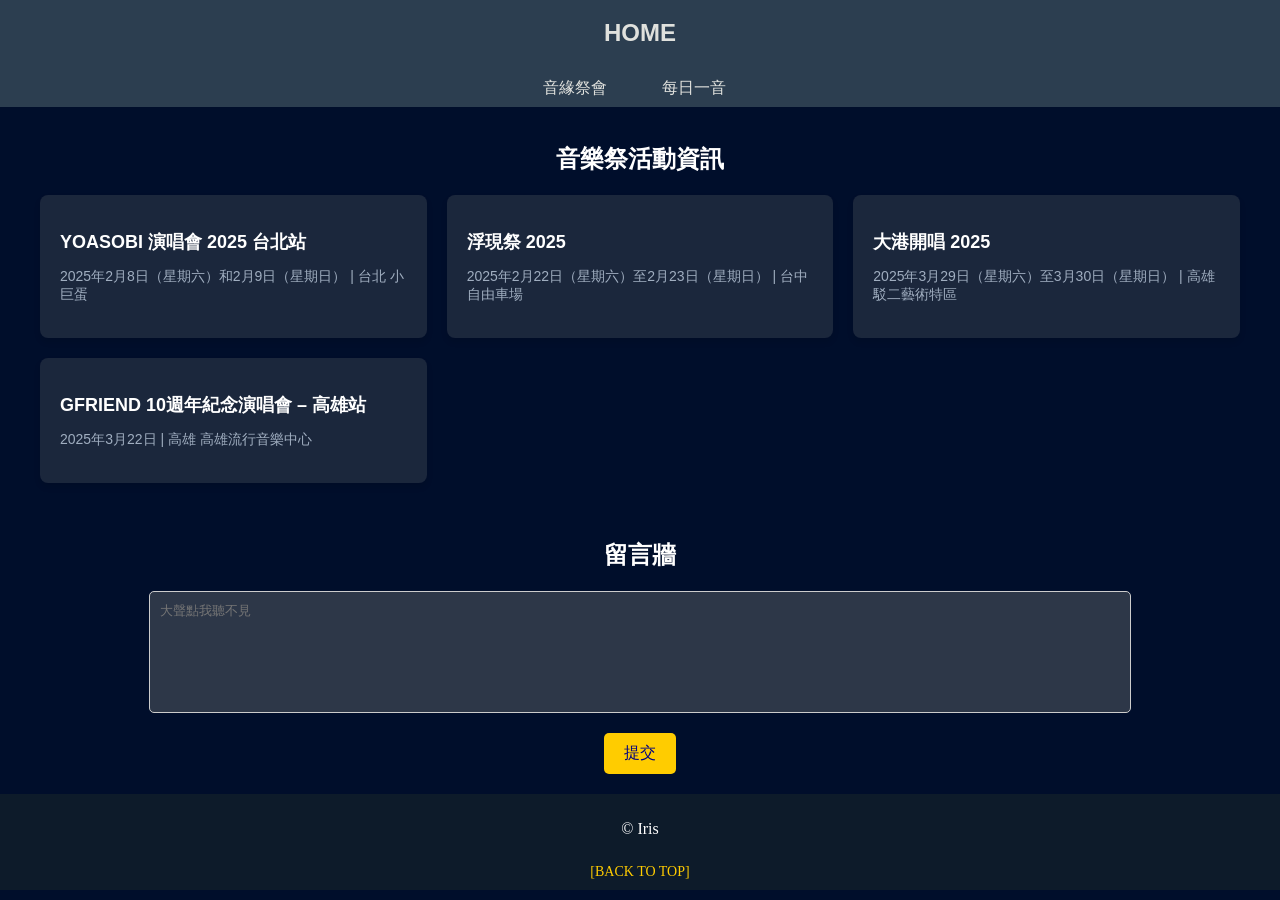
==== comment.html @ f075c8c2 "031903" ====
<!DOCTYPE html>
<html>
<head>
  <meta charset="UTF-8">
  <meta name="viewport" content="width=device-width, initial-scale=1.0">
  <title>音緣祭會</title>

   <style>
    /* 身體 */
  body {
    font-family: Arial, sans-serif;
    background-color:  #000E2B;
    color: #ffffff;
    margin: 0;
    padding: 0;
  }
  header {
    background-color: #2c3e50;
    color: white;
    text-align: center;
    padding:3px 20px 40px 20px;
  }
  header ul{
    position:absolute;
    left:20vw;
    right:20vw;
    bottom:10;
    line-height:10px;
    align:center;
  }
  header li{
    display:inline;
    margin-right:4vw;
  }
  header a {
    color: #E0E1DD;
    text-decoration:none;
    
  }
  header a:hover{
    text-decoration:none;
    color:#0D1B2A;
    background-color:#e6e1e0;
    broder:5px solid #E0E1DD;
    padding:10px;
    transform: scale(1.3);
  }
    .container {
      max-width: 1200px;
      margin: 0 auto;
      padding: 20px;
    }

    h1 {
      font-size: 24px;
      font-weight: bold;
      margin-bottom: 20px;
    }

    .grid {
      display: grid;
      grid-template-columns: repeat(auto-fit, minmax(300px, 1fr));
      gap: 20px;
    }

    .card {
      background-color: #2d37489a;
      border-radius: 8px;
      padding: 20px;
      box-shadow: 0 4px 6px rgba(0, 0, 0, 0.1);
      cursor: pointer;
      transition: background-color 0.3s;
    }

    .card:hover {
      background-color: #4a5568;
    }

    .card h2 {
      font-size: 18px;
      font-weight: bold;
      margin-bottom: 10px;
    }

    .card p {
      font-size: 14px;
      color: #a0aec0;
    }

    textarea {
      width: 100%;
      padding: 10px;
      background-color: #2d3748;
      border: none;
      border-radius: 8px;
      color: white;
      resize: none;
      margin-bottom: 10px;
    }

    .message {
      background-color: #2d3748;
      padding: 10px;
      border-radius: 8px;
      margin: 10px;
    }

    /* 頁尾 */
    footer {
      font-family: Times New Roman, sans-serif;
      text-align: center;
      padding: 10px 0;
      background-color: #0D1B2A;
      color: white;
      position: relative;
    }

    /* 回到最初的起點 */
    .back-to-top {
      display: inline-block;
      margin-top: 10px;
      color: #ffcc00;
      text-decoration: none;
      font-size: 14px;
    }

    /* 彈出視窗 */
    .popup {
      display: none;
      position: fixed;
      top: 50%;
      left: 50%;
      transform: translate(-50%, -50%);
      background-color: rgba(0, 0, 0, 0.7);
      color: white;
      padding: 20px;
      border-radius: 8px;
      font-size: 16px;
      text-align: center;
    }

    .popup.active {
      display: block;
    }

    .popup .close-btn {
      background-color: #f44336;
      border: none;
      padding: 5px 10px;
      color: white;
      font-size: 14px;
      border-radius: 4px;
      cursor: pointer;
      text-align: center;
    }
    
      textarea {
          width: 80%;
          height: 100px;
          margin: 20px auto;
          display: block;
          padding: 10px;
          border: 1px solid #ccc;
          border-radius: 5px;
        }
    
    /* 按鈕 */
        button {
          padding: 10px 20px;
          border: none;
          border-radius: 5px;
          background-color: #ffcc00;
          color: NAVY;
          font-size: 16px;
          cursor: pointer;
        }

        button:hover {
          font-family: Arial, sans-serif;
          color: navy;
          background-color: #ffa60042;
        } 
    
    /*區塊*/
        section{
          padding: 30px 20px;
        }
        
    </style>
</head>
<body>
  <header>
    <!-- 首頁 -->
    <h1><a href="index.html">HOME</a></h1>
    
    <!-- 搜尋框容器 -->
    <CENTER>
  
    <!-- 下面那一排 -->
      <ul>
        <li><a href="comment.html">音緣祭會</a></li>
        <li><a href="DaylyMusic.html">每日一音</a></li>
      </ul>
      
    </CENTER>
  </header>

  <!-- 音樂祭活動資訊 -->
  <div class="container">
    <center>
      <h1>音樂祭活動資訊</h1>
    </center>
      <div class="grid">
      <!-- 活動卡片 -->
      <div class="card" onclick="window.open('https://www.arena.taipei/News_Photo.aspx?n=2E1489AFE4B1BEA1&sms=F9A95D3F5A5C2C68')">
        <h2>YOASOBI 演唱會 2025 台北站</h2>
        <p>2025年2月8日（星期六）和2月9日（星期日） | 台北 小巨蛋</p>
      </div>
      <div class="card" onclick="window.open('https://www.klook.com/zh-TW/blog/taiwan-music-festival/v')">
        <h2>浮現祭 2025</h2>
        <p>2025年2月22日（星期六）至2月23日（星期日） | 台中 自由車場</p>
      </div>
      <div class="card" onclick="window.open('https://www.housefeel.com.tw/article/%E9%9F%B3%E6%A8%82%E7%A5%AD-%E5%8F%B0%E7%81%A3%E7%A5%AD-%E5%A4%A7%E6%B8%AF%E9%96%8B%E5%94%B1-%E7%8D%A8%E7%AB%8B%E6%A8%82%E5%9C%98/')">
        <h2>大港開唱 2025</h2>
        <p>2025年3月29日（星期六）至3月30日（星期日） | 高雄 駁二藝術特區</p>
      </div>
      <div class="card" onclick="window.open('https://www.marieclaire.com.tw/entertainment/music/83842/gfriend-10th-anniversary')">
        <h2>GFRIEND 10週年紀念演唱會 – 高雄站</h2>
        <p>2025年3月22日 | 高雄 高雄流行音樂中心</p>
      </div>
    </div>
  </div>

  <!-- 留言牆 -->
  <center>
  <div class="container">
    <h1>留言牆</h1>
    <form id="messageForm">
      <textarea id="messageInput" rows="3" placeholder="大聲點我聽不見"></textarea>
      <button type="submit">提交</button>
    </form>
    <div id="messages">
      <!-- 留言將動態載入 -->
    </div>
  </div>
  </center>
  <script>
    // 留言牆功能
    const messageForm = document.getElementById("messageForm");
    const messagesDiv = document.getElementById("messages");

    messageForm.addEventListener("submit", function(event) {
      event.preventDefault();
      const messageInput = document.getElementById("messageInput");
      const content = messageInput.value;

      if (content.trim()) {
        const messageDiv = document.createElement("div");
        messageDiv.className = "message";
        messageDiv.textContent = content;
        messagesDiv.appendChild(messageDiv);
        messageInput.value = ""; // 清空留言框
      }
    });
  </script>
    <footer>
      <p>&copy; Iris</p>
      <a href="#top" class="back-to-top">[BACK TO TOP]</a>
    </footer>
</body>

</html>
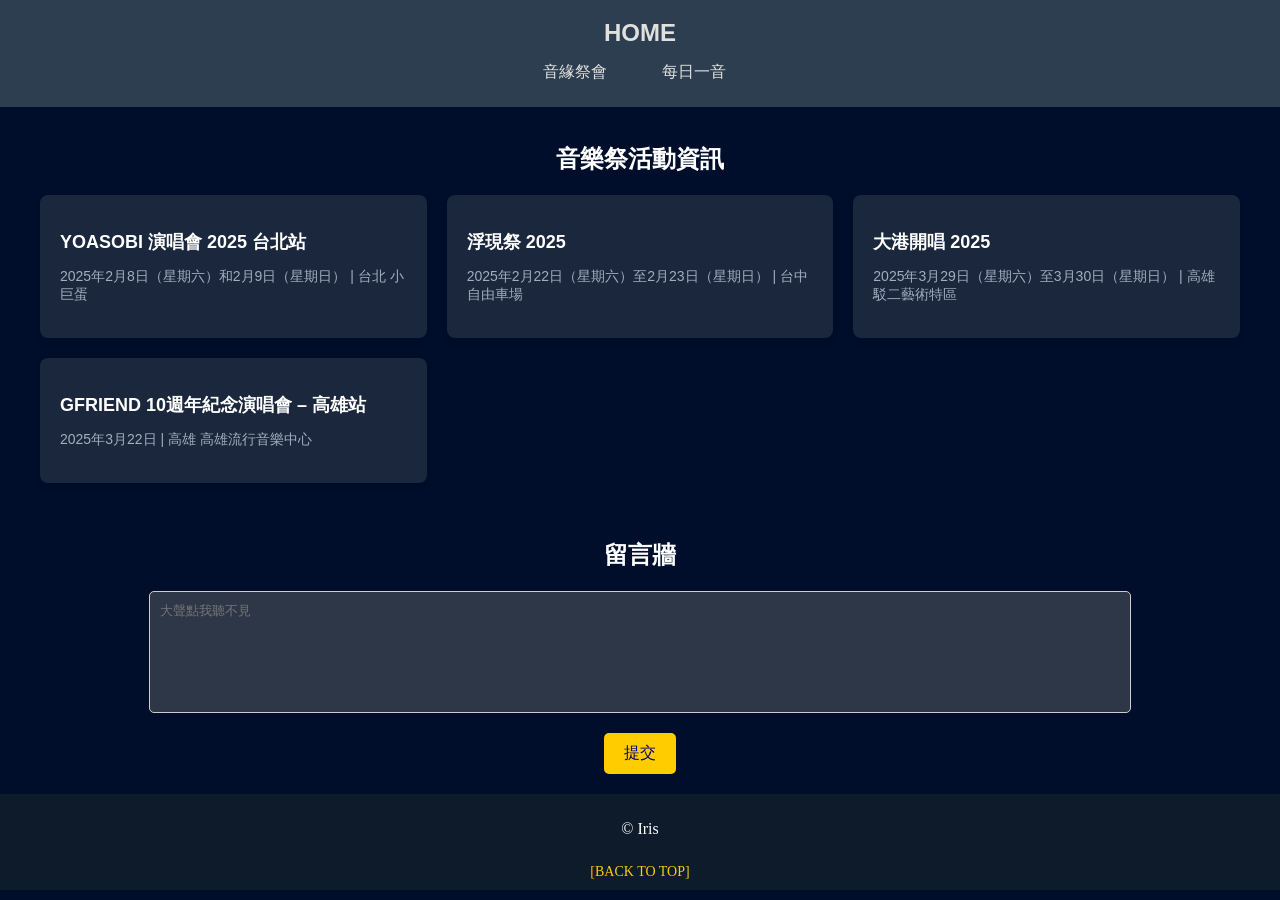
==== commit 2a91ddb8: "03190703" ====
--- a/comment.html
+++ b/comment.html
@@ -26,7 +26,7 @@
     right:20vw;
     bottom:10;
     line-height:10px;
-    align:center;
+    margin: auto;
   }
   header li{
     display:inline;
@@ -41,7 +41,7 @@
     text-decoration:none;
     color:#0D1B2A;
     background-color:#e6e1e0;
-    broder:5px solid #E0E1DD;
+    border:5px solid #E0E1DD;
     padding:10px;
     transform: scale(1.3);
   }
